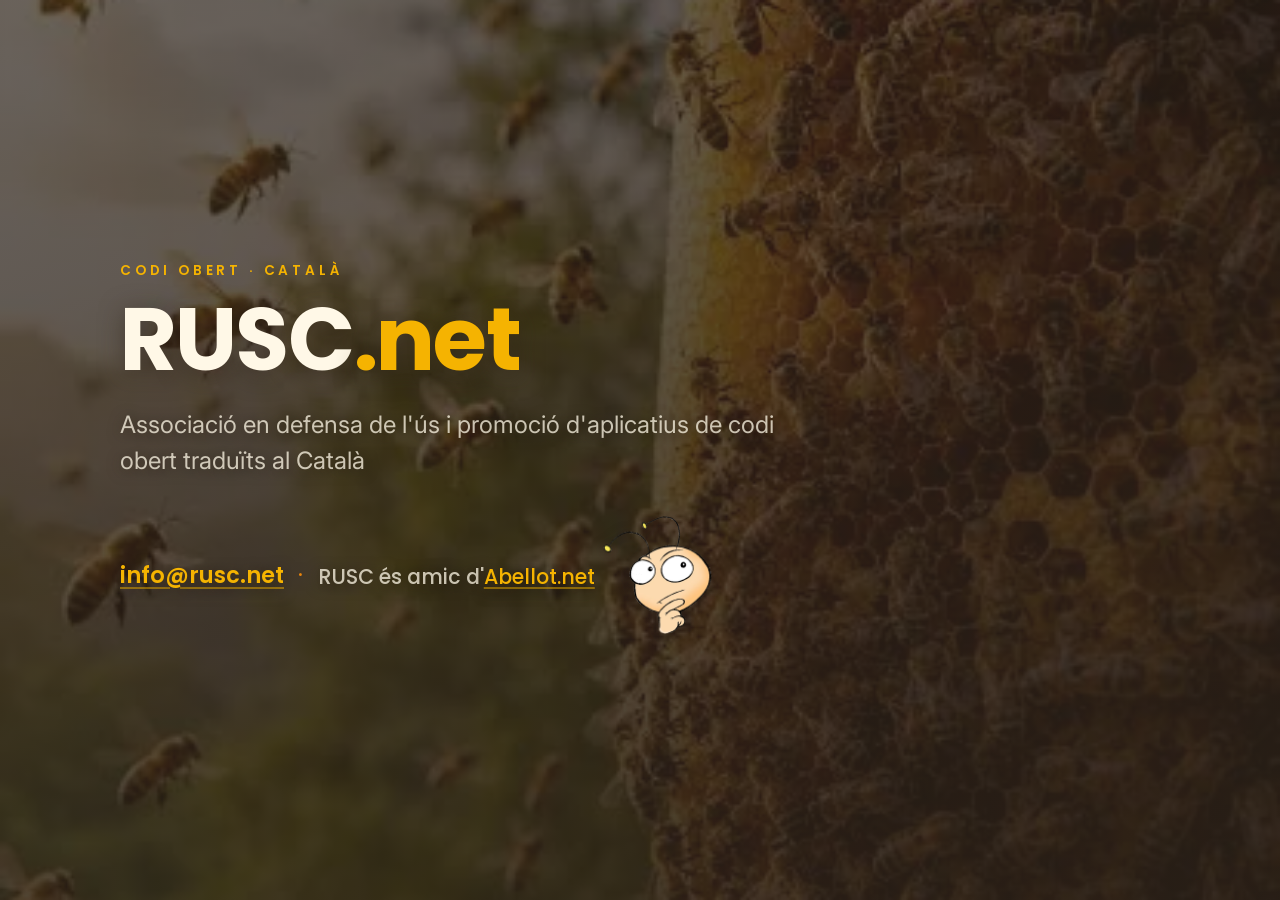
==== index.html @ 8d0da6c5 "icona cap abella" ====
<!DOCTYPE html>
<html lang="ca">
<head>
  <meta charset="utf-8">
  <meta name="viewport" content="width=device-width, initial-scale=1">
  <title>RUSC.net — Associació de programari lliure en Català</title>
  <meta name="description" content="Associació en defensa de l'ús i promoció d'aplicatius de codi obert traduïts al Català.">
  <meta name="color-scheme" content="light">
  <meta name="theme-color" content="#2B2118">

  <link rel="preconnect" href="https://fonts.googleapis.com">
  <link rel="preconnect" href="https://fonts.gstatic.com" crossorigin>
  <link rel="stylesheet" href="https://fonts.googleapis.com/css2?family=Poppins:wght@500;600;700&family=Inter:wght@400;500;600&display=swap">

  <link rel="stylesheet" href="css/main.css">
  <link rel="stylesheet" href="css/animations.css">
  <link rel="stylesheet" href="css/responsive.css">

  <script src="js/utils.js" defer></script>
  <script src="js/effects.js" defer></script>
</head>
<body>
  <a class="skip-link" href="#contingut">Salta al contingut</a>

  <div class="bg" aria-hidden="true">
    <img class="bg__img is-active" src="assets/images/wallpaper-01.webp" alt="" decoding="async">
    <img class="bg__img" src="assets/images/wallpaper-02.webp" alt="" decoding="async">
    <img class="bg__img" src="assets/images/wallpaper-03.webp" alt="" decoding="async">
    <img class="bg__img" src="assets/images/wallpaper-04.webp" alt="" decoding="async">
    <img class="bg__img" src="assets/images/wallpaper-05.webp" alt="" decoding="async">
    <img class="bg__img" src="assets/images/wallpaper-07.webp" alt="" decoding="async">
    <img class="bg__img" src="assets/images/wallpaper-08.webp" alt="" decoding="async">
  </div>

  <main id="contingut">
    <section class="hero" aria-labelledby="titol-principal">
      <div class="container">
        <p class="hero__kicker">Codi obert · Català</p>
        <h1 id="titol-principal" class="hero__title">RUSC<span class="hero__tld">.net</span></h1>
        <p class="hero__subtitle">Associació en defensa de l'ús i promoció d'aplicatius de codi obert traduïts al Català</p>
        <p class="hero__meta">
          <a class="hero__email" href="mailto:info@rusc.net">info@rusc.net</a>
          <span class="hero__sep" aria-hidden="true">·</span>
          <span class="hero__friend">RUSC és amic d'<a href="https://www.abellot.net" target="_blank" rel="noopener">Abellot.net</a><img class="hero__friend-icon" src="assets/images/abella-05.webp" alt="" width="60" height="60" decoding="async"></span>
        </p>
      </div>
    </section>
  </main>
</body>
</html>
---- css/main.css ----
:root {
  --mel: #F5B301;
  --mel-suau: #F7C93E;
  --taronja: #E8850C;
  --fosc: #2B2118;
  --fosc-70: rgba(43, 33, 24, 0.7);
  --fosc-80: rgba(43, 33, 24, 0.8);
  --fosc-90: rgba(43, 33, 24, 0.9);
  --crema: #FFF8E7;
  --crema-75: rgba(255, 248, 231, 0.75);
  --mel-50: rgba(245, 179, 1, 0.5);
  --font-titol: "Poppins", "Segoe UI", system-ui, -apple-system, sans-serif;
  --font-cos: "Inter", "Segoe UI", system-ui, -apple-system, sans-serif;
}

*,
*::before,
*::after {
  box-sizing: border-box;
}

html {
  scroll-behavior: smooth;
}

body {
  margin: 0;
  min-height: 100vh;
  display: flex;
  flex-direction: column;
  font-family: var(--font-cos);
  font-size: clamp(1rem, 0.95rem + 0.3vw, 1.1rem);
  line-height: 1.65;
  color: var(--crema);
  background-color: var(--fosc);
  -webkit-font-smoothing: antialiased;
}

img {
  max-width: 100%;
  display: block;
}

a {
  color: var(--mel);
  text-decoration-thickness: 0.08em;
  text-underline-offset: 0.2em;
}

a:hover {
  color: var(--mel-suau);
}

:focus-visible {
  outline: 3px solid var(--mel);
  outline-offset: 3px;
  border-radius: 0.25rem;
}

.skip-link {
  position: absolute;
  left: 1rem;
  top: -4rem;
  z-index: 100;
  padding: 0.7rem 1.2rem;
  background: var(--mel);
  color: var(--fosc);
  font-weight: 600;
  border-radius: 0 0 0.6rem 0.6rem;
  transition: top 0.25s ease;
}

.skip-link:focus {
  top: 0;
  color: var(--fosc);
}

.bg {
  position: fixed;
  inset: 0;
  z-index: -1;
  overflow: hidden;
  background-color: var(--fosc);
}

.bg::after {
  content: "";
  position: absolute;
  inset: 0;
  background: linear-gradient(160deg, var(--fosc-70), var(--fosc-80) 55%, var(--fosc-90));
}

.bg__img {
  position: absolute;
  inset: 0;
  width: 100%;
  height: 100%;
  object-fit: cover;
  opacity: 0;
  transition: opacity 2.4s ease-in-out;
}

.bg__img.is-active {
  opacity: 1;
}

.container {
  width: 100%;
  max-width: 70rem;
  margin-inline: auto;
  padding-inline: clamp(1.25rem, 4vw, 2.5rem);
}

main {
  flex: 1 0 auto;
}

.hero {
  display: flex;
  align-items: center;
  min-height: 100vh;
  min-height: 100dvh;
  padding-block: clamp(3rem, 10vh, 6rem);
}

.hero__kicker {
  margin: 0 0 0.75rem;
  font-family: var(--font-titol);
  font-weight: 600;
  font-size: 0.85rem;
  letter-spacing: 0.28em;
  text-transform: uppercase;
  color: var(--mel);
}

.hero__title {
  margin: 0;
  font-family: var(--font-titol);
  font-weight: 700;
  font-size: clamp(2.8rem, 2rem + 6vw, 5.5rem);
  line-height: 1.05;
  letter-spacing: -0.02em;
  text-shadow: 0 4px 24px rgba(43, 33, 24, 0.55);
}

.hero__tld {
  color: var(--mel);
}

.hero__subtitle {
  max-width: 44rem;
  margin: 1.25rem 0 0;
  font-size: clamp(1.1rem, 1rem + 0.8vw, 1.5rem);
  line-height: 1.5;
  color: var(--crema-75);
  text-shadow: 0 2px 14px rgba(43, 33, 24, 0.6);
}

.hero__meta {
  display: flex;
  flex-wrap: wrap;
  align-items: baseline;
  gap: 0.35rem 0.9rem;
  margin: 2.25rem 0 0;
  font-family: var(--font-titol);
  font-size: clamp(1.05rem, 0.95rem + 0.8vw, 1.4rem);
  text-shadow: 0 2px 14px rgba(43, 33, 24, 0.6);
}

.hero__email {
  font-weight: 600;
  color: var(--mel);
  text-decoration-color: var(--mel-50);
  transition: color 0.25s ease, text-decoration-color 0.25s ease;
}

.hero__email:hover {
  color: var(--mel-suau);
  text-decoration-color: currentColor;
}

.hero__sep {
  color: var(--taronja);
}

.hero__friend {
  font-weight: 500;
  font-size: 0.92em;
  color: var(--crema-75);
}

.hero__friend-icon {
  display: inline-block;
  width: 6.1em;
  height: 6.1em;
  margin-inline-end: 0.4rem;
  vertical-align: middle;
  position: relative;
  top: -0.12em;
  border-radius: 50%;
  filter: drop-shadow(0 2px 6px rgba(43, 33, 24, 0.55));
  transition: transform 0.35s cubic-bezier(0.2, 0.8, 0.2, 1);
}

.hero__friend:hover .hero__friend-icon {
  transform: scale(1.06) rotate(-4deg);
}

.hero__friend a {
  color: var(--mel);
  text-decoration-color: var(--mel-50);
  transition: color 0.25s ease, text-decoration-color 0.25s ease;
}

.hero__friend a:hover {
  color: var(--mel-suau);
  text-decoration-color: currentColor;
}
---- css/animations.css ----
.hero__kicker,
.hero__title,
.hero__subtitle,
.hero__meta {
  animation: fade-up 0.9s ease both;
}

.hero__kicker {
  animation-delay: 0.1s;
}

.hero__title {
  animation-delay: 0.25s;
}

.hero__subtitle {
  animation-delay: 0.4s;
}

.hero__meta {
  animation-delay: 0.55s;
}

@keyframes fade-up {
  from {
    opacity: 0;
    transform: translateY(1.25rem);
  }
  to {
    opacity: 1;
    transform: translateY(0);
  }
}

@media (prefers-reduced-motion: reduce) {
  html {
    scroll-behavior: auto;
  }

  *,
  *::before,
  *::after {
    animation-duration: 0.01ms !important;
    animation-iteration-count: 1 !important;
    transition-duration: 0.01ms !important;
  }
}
---- css/responsive.css ----
@media (max-width: 48rem) {
  .hero {
    padding-block: clamp(2.5rem, 8vh, 4rem);
  }

  .hero__kicker {
    font-size: 0.78rem;
    letter-spacing: 0.2em;
  }
}

@media (max-width: 30rem) {
  .container {
    padding-inline: 1.1rem;
  }
}

@media (max-height: 34rem) {
  .hero {
    padding-block: 1.5rem;
  }

  .hero__kicker {
    margin-bottom: 0.4rem;
  }

  .hero__title {
    font-size: clamp(2.2rem, 9vh, 3rem);
  }

  .hero__subtitle {
    margin-top: 0.75rem;
    font-size: 1rem;
  }

  .hero__meta {
    margin-top: 1.25rem;
    font-size: 1rem;
  }
}
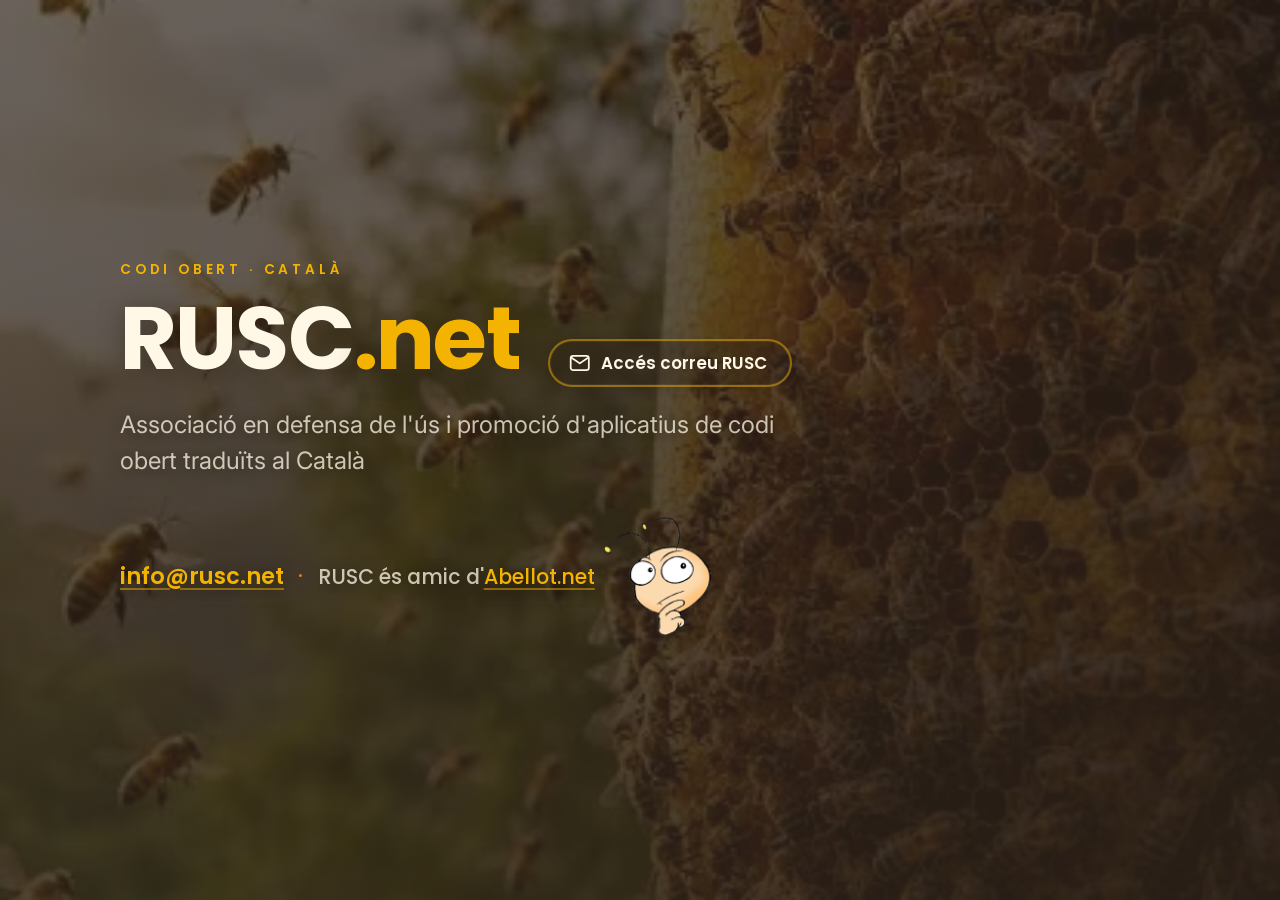
==== commit 92e698d4: "afegir butó correu rusc" ====
--- a/index.html
+++ b/index.html
@@ -36,7 +36,16 @@
     <section class="hero" aria-labelledby="titol-principal">
       <div class="container">
         <p class="hero__kicker">Codi obert · Català</p>
-        <h1 id="titol-principal" class="hero__title">RUSC<span class="hero__tld">.net</span></h1>
+        <div class="hero__head">
+          <h1 id="titol-principal" class="hero__title"><span class="hero__name">RUSC</span><span class="hero__tld">.net</span></h1>
+          <a class="hero__mail-btn" href="http://correu.rusc.net" target="_blank" rel="noopener">
+            <span>Accés correu RUSC</span>
+            <svg class="hero__mail-icon" viewBox="0 0 24 24" width="24" height="24" aria-hidden="true" focusable="false">
+              <rect x="2.75" y="4.75" width="18.5" height="14.5" rx="2.5" fill="none" stroke="currentColor" stroke-width="1.8"/>
+              <path d="M3.6 6.6 12 12.4l8.4-5.8" fill="none" stroke="currentColor" stroke-width="1.8" stroke-linecap="round" stroke-linejoin="round"/>
+            </svg>
+          </a>
+        </div>
         <p class="hero__subtitle">Associació en defensa de l'ús i promoció d'aplicatius de codi obert traduïts al Català</p>
         <p class="hero__meta">
           <a class="hero__email" href="mailto:info@rusc.net">info@rusc.net</a>
--- a/css/main.css
+++ b/css/main.css
@@ -147,6 +147,92 @@
   color: var(--mel);
 }
 
+.hero__head {
+  display: flex;
+  flex-wrap: wrap;
+  align-items: baseline;
+  gap: clamp(1rem, 2.5vw, 1.75rem);
+}
+
+.hero__mail-btn {
+  position: relative;
+  display: inline-flex;
+  align-items: center;
+  padding: 0.72em 1.35em 0.72em 3.05em;
+  overflow: hidden;
+  isolation: isolate;
+  font-family: var(--font-titol);
+  font-size: clamp(0.9rem, 0.82rem + 0.35vw, 1.05rem);
+  font-weight: 600;
+  line-height: 1.2;
+  white-space: nowrap;
+  color: var(--crema);
+  text-decoration: none;
+  border: 2px solid var(--mel-50);
+  border-radius: 999px;
+  background-color: rgba(43, 33, 24, 0.35);
+  box-shadow:
+    inset 0 0 0 1px rgba(255, 248, 231, 0.06),
+    0 2px 10px rgba(43, 33, 24, 0.25);
+  transition:
+    color 0.3s ease,
+    background-color 0.3s ease,
+    border-color 0.3s ease,
+    box-shadow 0.35s ease;
+}
+
+.hero__mail-btn > span {
+  position: relative;
+  z-index: 1;
+}
+
+.hero__mail-icon {
+  position: absolute;
+  top: 50%;
+  left: 1.1em;
+  z-index: 1;
+  width: 1.4em;
+  height: 1.4em;
+  transform: translateY(-50%);
+}
+
+.hero__mail-btn::after {
+  content: "";
+  position: absolute;
+  top: -60%;
+  bottom: -60%;
+  left: -70%;
+  width: 45%;
+  z-index: 0;
+  background: linear-gradient(
+    100deg,
+    transparent,
+    rgba(255, 255, 255, 0.6),
+    transparent
+  );
+  opacity: 0;
+  transform: translateX(0) skewX(-18deg);
+  transition: transform 0.65s ease, opacity 0.3s ease;
+  pointer-events: none;
+}
+
+.hero__mail-btn:hover,
+.hero__mail-btn:focus-visible {
+  color: var(--fosc);
+  background-color: var(--mel);
+  border-color: var(--mel-suau);
+  box-shadow:
+    0 0 0 4px rgba(245, 179, 1, 0.16),
+    0 0 26px rgba(245, 179, 1, 0.5),
+    0 8px 24px rgba(43, 33, 24, 0.4);
+}
+
+.hero__mail-btn:hover::after,
+.hero__mail-btn:focus-visible::after {
+  opacity: 1;
+  transform: translateX(420%) skewX(-18deg);
+}
+
 .hero__subtitle {
   max-width: 44rem;
   margin: 1.25rem 0 0;
@@ -199,11 +285,13 @@
   top: -0.12em;
   border-radius: 50%;
   filter: drop-shadow(0 2px 6px rgba(43, 33, 24, 0.55));
-  transition: transform 0.35s cubic-bezier(0.2, 0.8, 0.2, 1);
+  /* transition: transform 0.35s cubic-bezier(0.2, 0.8, 0.2, 1); */
+  transition: none;
 }
 
 .hero__friend:hover .hero__friend-icon {
-  transform: scale(1.06) rotate(-4deg);
+  /* transform: scale(1.06) rotate(-4deg); */
+  transform: none;
 }
 
 .hero__friend a {
--- a/css/animations.css
+++ b/css/animations.css
@@ -1,7 +1,8 @@
 .hero__kicker,
 .hero__title,
 .hero__subtitle,
-.hero__meta {
+.hero__meta,
+.hero__mail-btn {
   animation: fade-up 0.9s ease both;
 }
 
@@ -19,6 +20,67 @@
 
 .hero__meta {
   animation-delay: 0.55s;
+}
+
+.hero__mail-btn {
+  animation-delay: 0.35s;
+}
+
+.hero__name {
+  animation: name-glow 4s ease-in-out infinite;
+}
+
+@keyframes name-glow {
+  0%,
+  100% {
+    text-shadow: 0 4px 24px rgba(43, 33, 24, 0.55);
+  }
+  50% {
+    text-shadow:
+      0 4px 24px rgba(43, 33, 24, 0.55),
+      0 0 8px rgba(255, 248, 231, 0.75),
+      0 0 22px rgba(255, 210, 94, 0.7),
+      0 0 48px rgba(245, 179, 1, 0.55);
+  }
+}
+
+.hero__tld {
+  color: var(--mel);
+  animation: tld-cycle 14s ease-in-out infinite;
+}
+
+@keyframes tld-cycle {
+  0%,
+  11% {
+    color: #F5B301;
+  }
+  14.29%,
+  25.29% {
+    color: #FFD25E;
+  }
+  28.57%,
+  39.57% {
+    color: #FF9F1C;
+  }
+  42.86%,
+  53.86% {
+    color: #FF7A2F;
+  }
+  57.14%,
+  68.14% {
+    color: #FF5A3C;
+  }
+  71.43%,
+  82.43% {
+    color: #FF4D4D;
+  }
+  85.71%,
+  96.71% {
+    color: #FF6B6B;
+  }
+  100% {
+    color: #F5B301;
+  }
 }
 
 @keyframes fade-up {
@@ -44,4 +106,13 @@
     animation-iteration-count: 1 !important;
     transition-duration: 0.01ms !important;
   }
+
+  .hero__tld {
+    animation: none;
+    color: var(--mel);
+  }
+
+  .hero__name {
+    animation: none;
+  }
 }
--- a/css/responsive.css
+++ b/css/responsive.css
@@ -6,6 +6,12 @@
   .hero__kicker {
     font-size: 0.78rem;
     letter-spacing: 0.2em;
+  }
+
+  .hero__head {
+    flex-direction: column;
+    align-items: flex-start;
+    gap: 1.1rem;
   }
 }
 
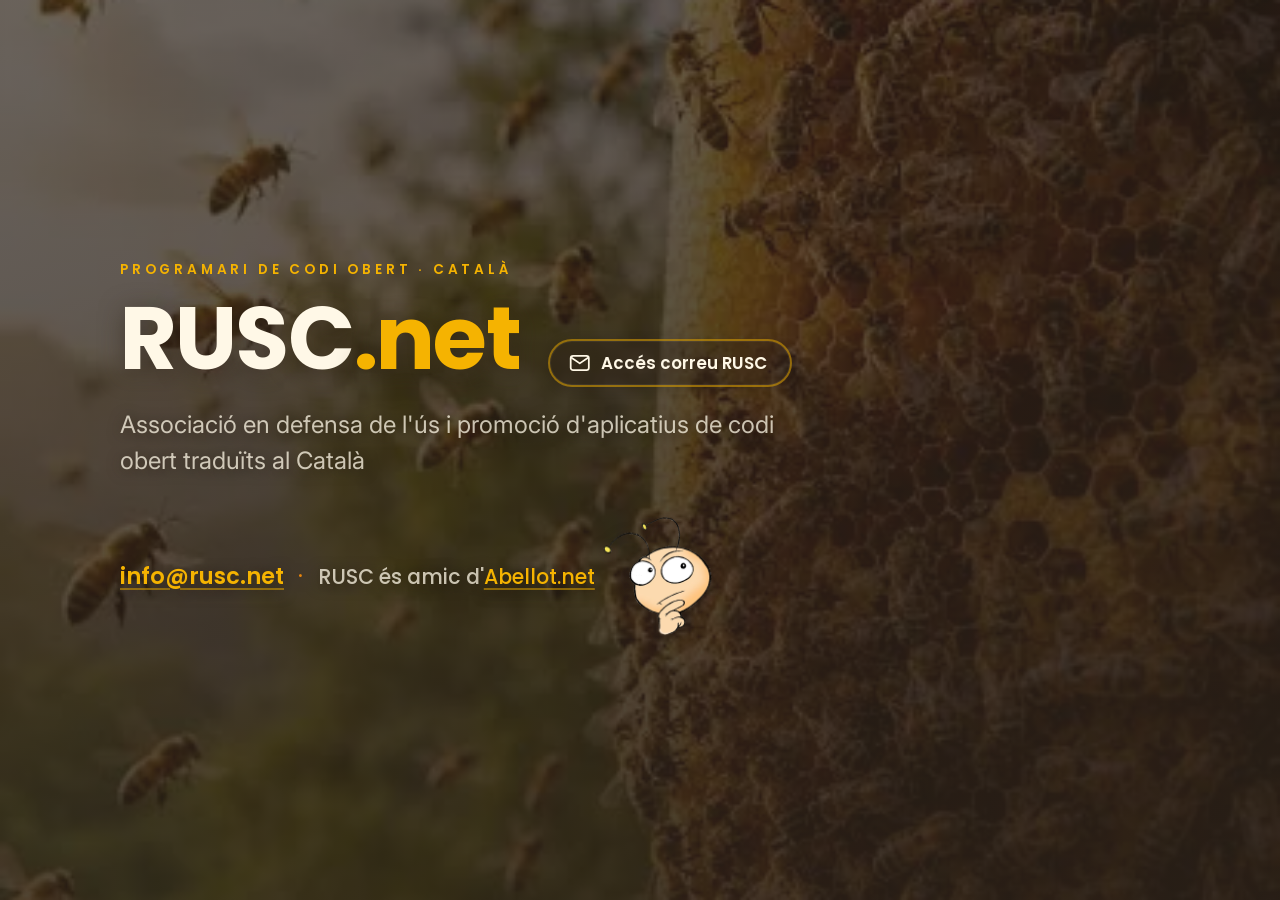
==== commit 707ae5fc: "per provar dockploy" ====
--- a/index.html
+++ b/index.html
@@ -35,7 +35,7 @@
   <main id="contingut">
     <section class="hero" aria-labelledby="titol-principal">
       <div class="container">
-        <p class="hero__kicker">Codi obert · Català</p>
+        <p class="hero__kicker">Programari de codi obert · Català</p>
         <div class="hero__head">
           <h1 id="titol-principal" class="hero__title"><span class="hero__name">RUSC</span><span class="hero__tld">.net</span></h1>
           <a class="hero__mail-btn" href="http://correu.rusc.net" target="_blank" rel="noopener">
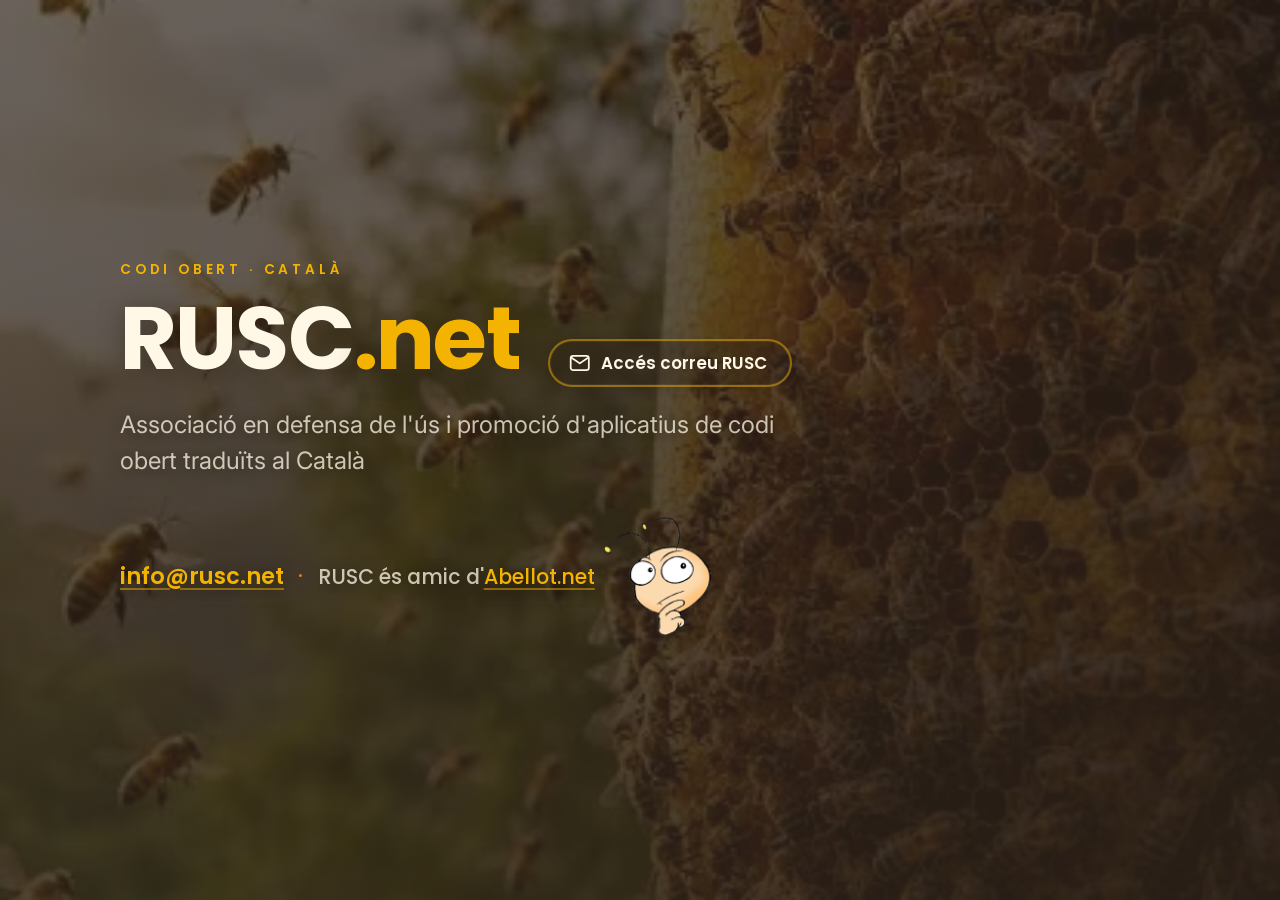
==== commit 243c2383: "torno a deixar igual" ====
--- a/index.html
+++ b/index.html
@@ -35,7 +35,7 @@
   <main id="contingut">
     <section class="hero" aria-labelledby="titol-principal">
       <div class="container">
-        <p class="hero__kicker">Programari de codi obert · Català</p>
+        <p class="hero__kicker">codi obert · Català</p>
         <div class="hero__head">
           <h1 id="titol-principal" class="hero__title"><span class="hero__name">RUSC</span><span class="hero__tld">.net</span></h1>
           <a class="hero__mail-btn" href="http://correu.rusc.net" target="_blank" rel="noopener">
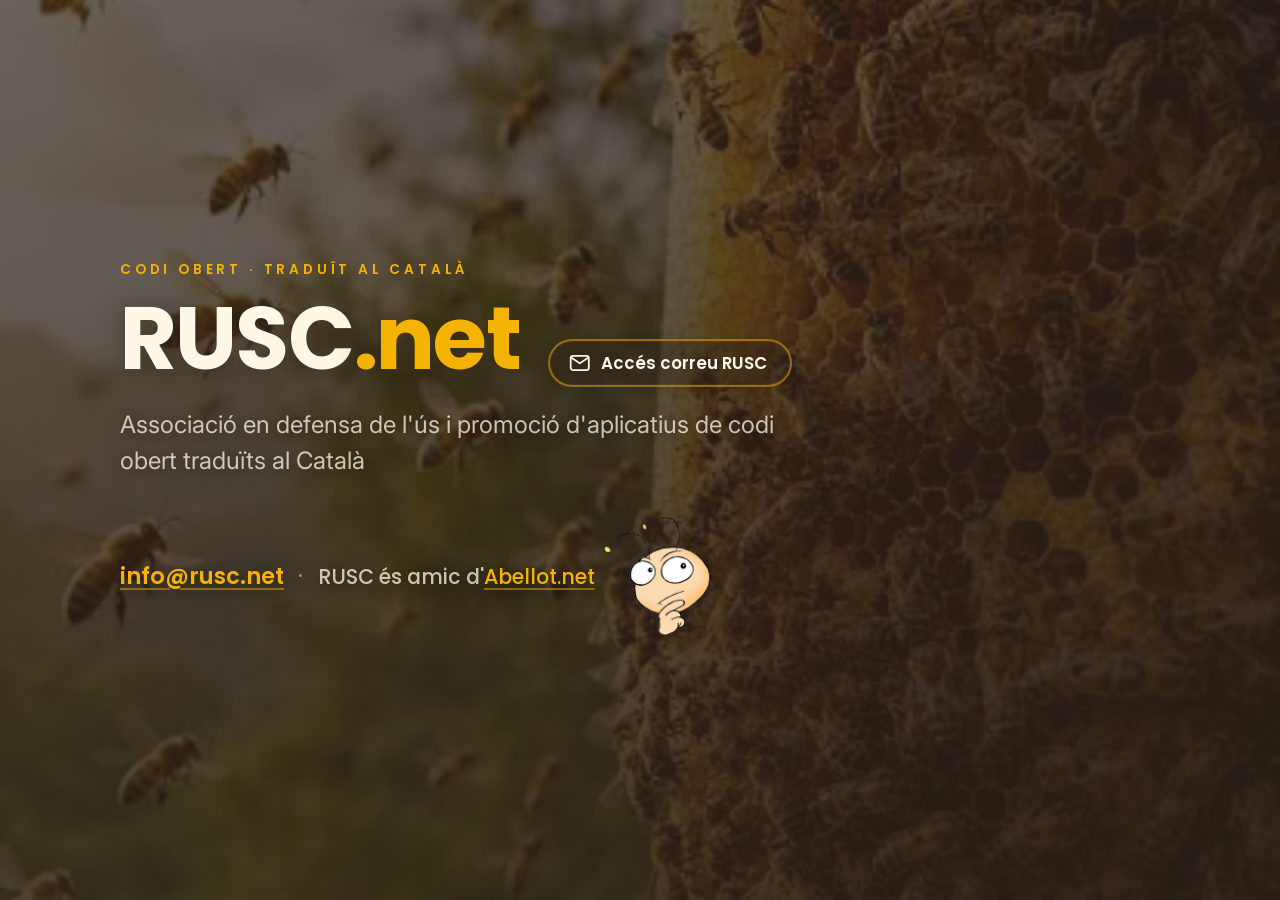
==== commit fce503a6: "afegir modificar frase" ====
--- a/index.html
+++ b/index.html
@@ -35,7 +35,7 @@
   <main id="contingut">
     <section class="hero" aria-labelledby="titol-principal">
       <div class="container">
-        <p class="hero__kicker">codi obert · Català</p>
+        <p class="hero__kicker">codi obert · Traduït al Català</p>
         <div class="hero__head">
           <h1 id="titol-principal" class="hero__title"><span class="hero__name">RUSC</span><span class="hero__tld">.net</span></h1>
           <a class="hero__mail-btn" href="http://correu.rusc.net" target="_blank" rel="noopener">
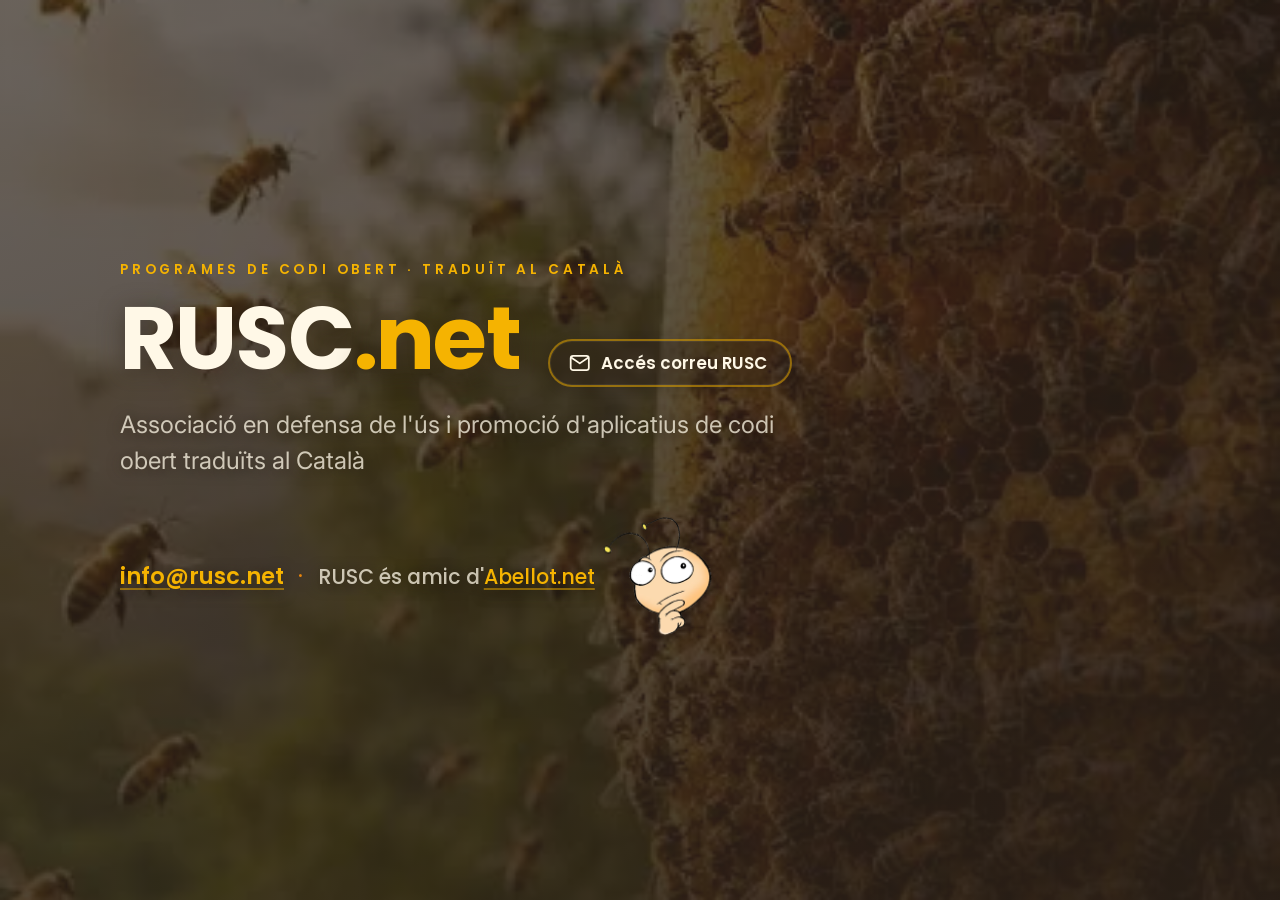
==== commit 78917fa4: "titol pàgina" ====
--- a/index.html
+++ b/index.html
@@ -35,7 +35,7 @@
   <main id="contingut">
     <section class="hero" aria-labelledby="titol-principal">
       <div class="container">
-        <p class="hero__kicker">codi obert · Traduït al Català</p>
+        <p class="hero__kicker">programes de codi obert · Traduït al Català</p>
         <div class="hero__head">
           <h1 id="titol-principal" class="hero__title"><span class="hero__name">RUSC</span><span class="hero__tld">.net</span></h1>
           <a class="hero__mail-btn" href="http://correu.rusc.net" target="_blank" rel="noopener">
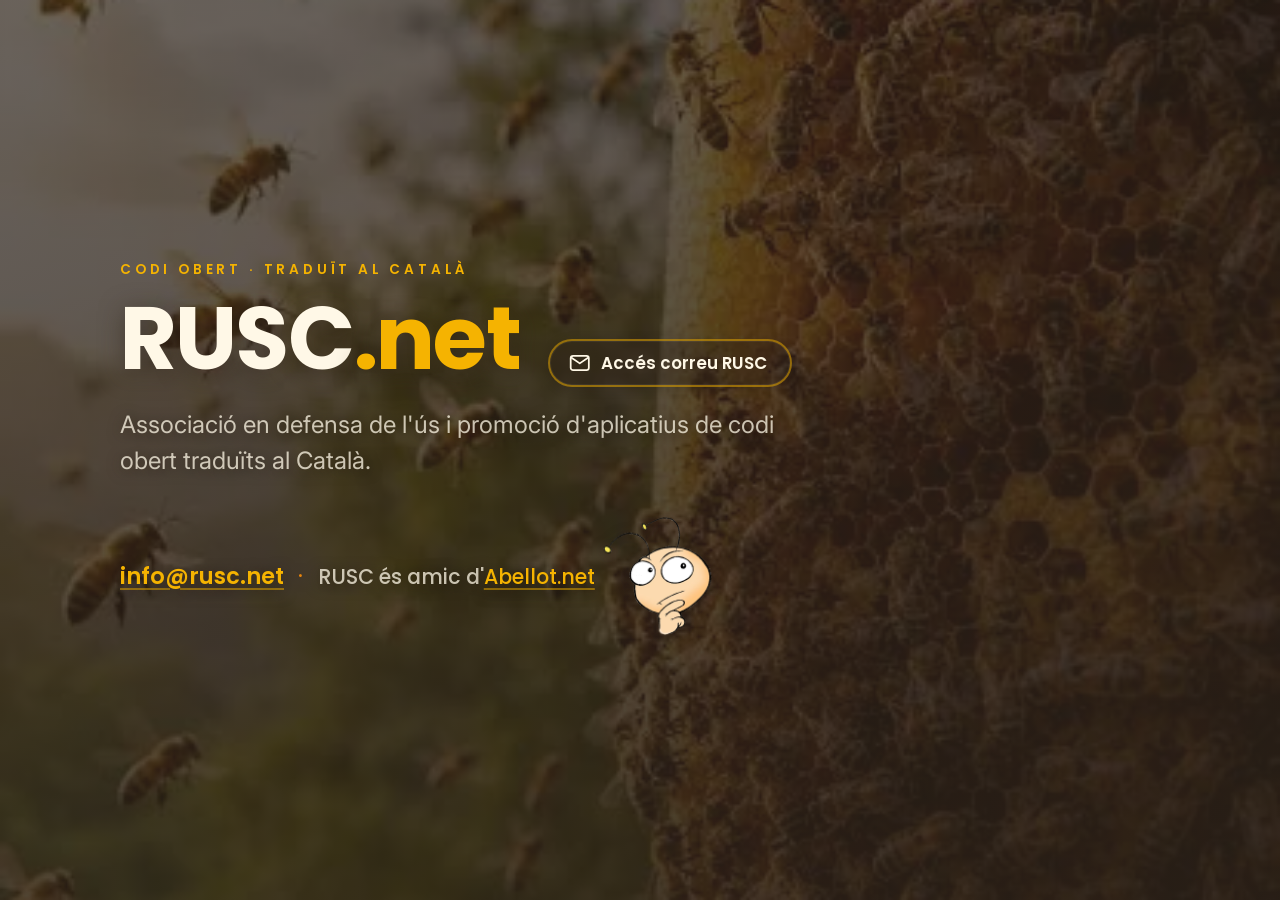
==== commit 56b77032: "modifico titol petit a hero" ====
--- a/index.html
+++ b/index.html
@@ -35,7 +35,7 @@
   <main id="contingut">
     <section class="hero" aria-labelledby="titol-principal">
       <div class="container">
-        <p class="hero__kicker">programes de codi obert · Traduït al Català</p>
+        <p class="hero__kicker">Codi Obert · Traduït al Català</p>
         <div class="hero__head">
           <h1 id="titol-principal" class="hero__title"><span class="hero__name">RUSC</span><span class="hero__tld">.net</span></h1>
           <a class="hero__mail-btn" href="http://correu.rusc.net" target="_blank" rel="noopener">
@@ -46,7 +46,7 @@
             </svg>
           </a>
         </div>
-        <p class="hero__subtitle">Associació en defensa de l'ús i promoció d'aplicatius de codi obert traduïts al Català</p>
+        <p class="hero__subtitle">Associació en defensa de l'ús i promoció d'aplicatius de codi obert traduïts al Català.</p>
         <p class="hero__meta">
           <a class="hero__email" href="mailto:info@rusc.net">info@rusc.net</a>
           <span class="hero__sep" aria-hidden="true">·</span>
